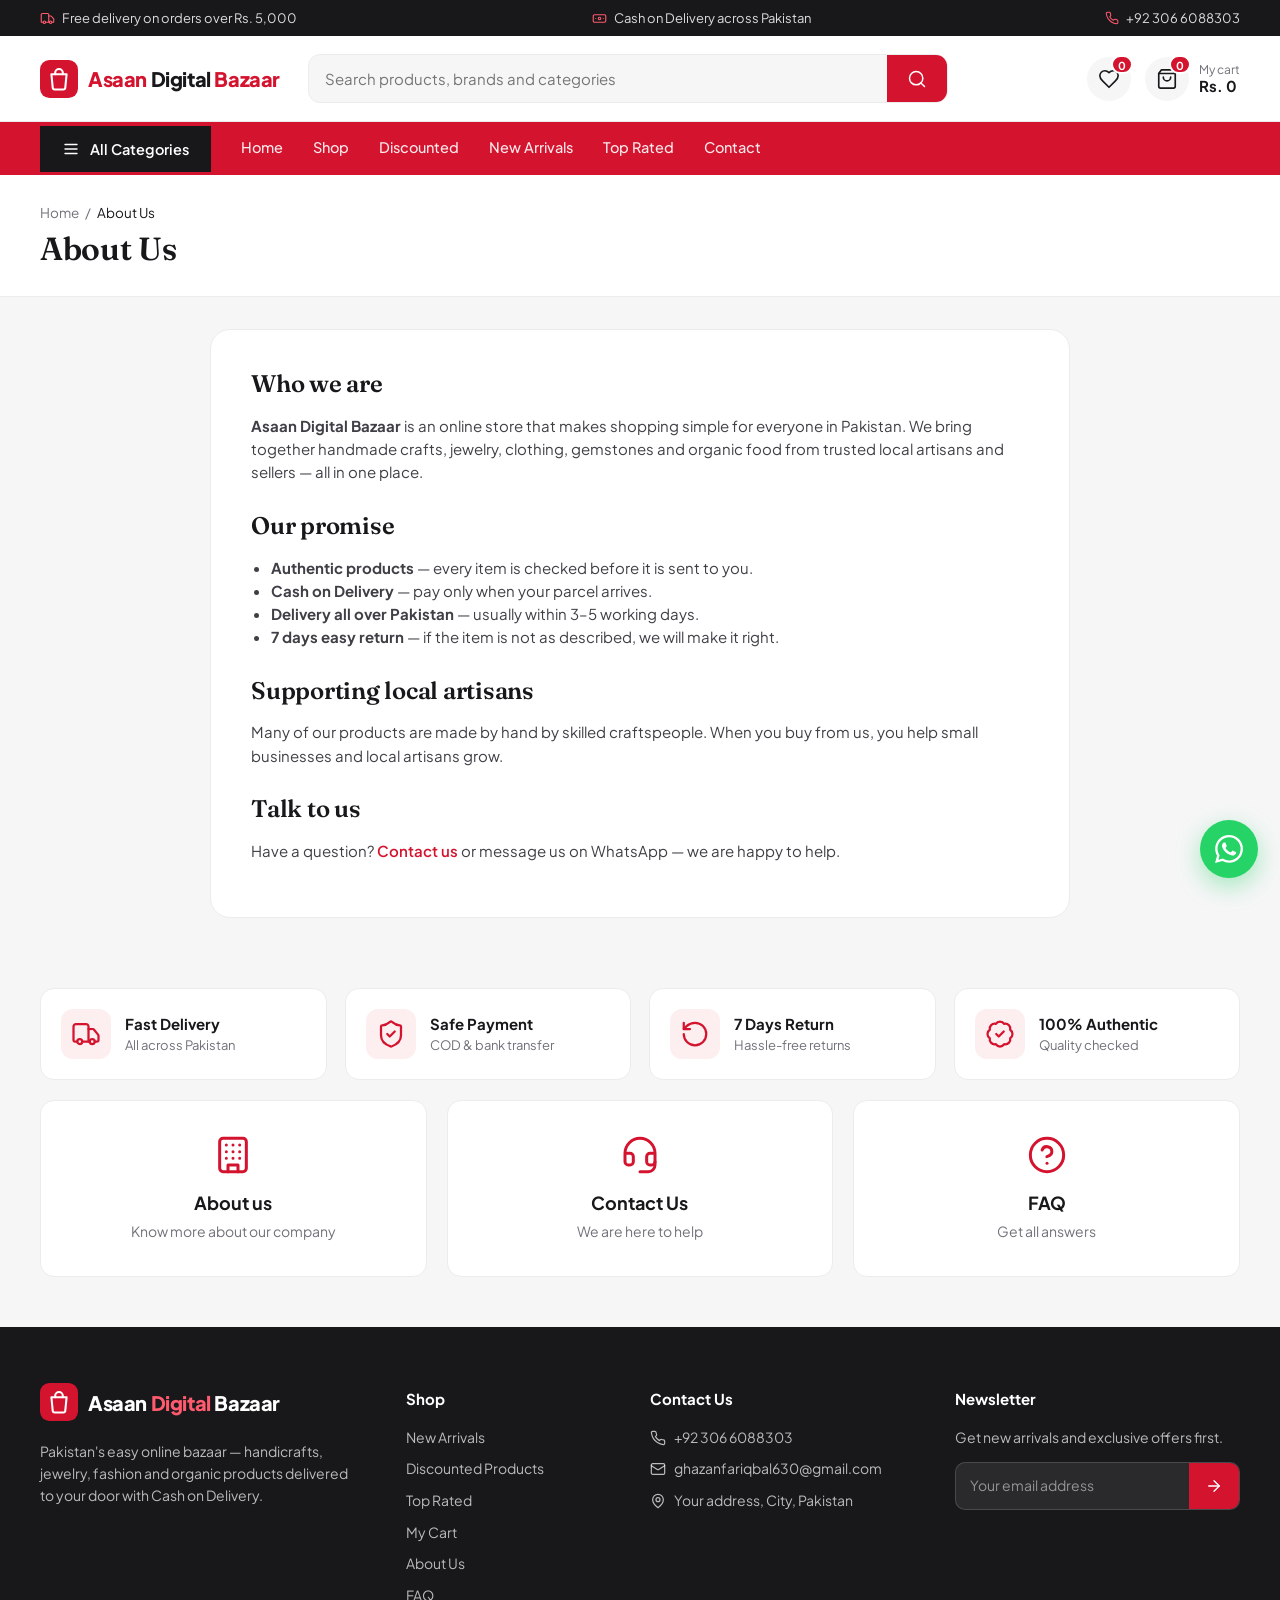
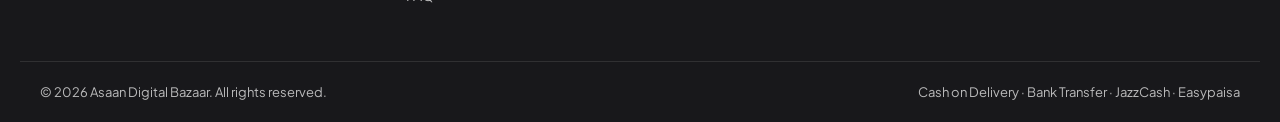
==== about.html @ f5bce49c "Add About, Contact and FAQ pages with cards above footer Co-Authored-By: Claude Opus 5.5 <noreply@an" ====
<!DOCTYPE html>
<html lang="en">
<head>
  <meta charset="UTF-8">
  <meta name="viewport" content="width=device-width, initial-scale=1.0">
  <title>About Us | Asaan Digital Bazaar</title>
  <meta name="theme-color" content="#d4142f">
  <link rel="icon" href="data:image/svg+xml,%3Csvg xmlns='http://www.w3.org/2000/svg' viewBox='0 0 40 40'%3E%3Crect width='40' height='40' rx='10' fill='%23d4142f'/%3E%3Cpath d='M12 15h16l-1.4 14.2a2 2 0 0 1-2 1.8h-9.2a2 2 0 0 1-2-1.8z' fill='none' stroke='%23fff' stroke-width='2.2'/%3E%3Cpath d='M16 15v-1.5a4 4 0 0 1 8 0V15' fill='none' stroke='%23fff' stroke-width='2.2'/%3E%3C/svg%3E">
  <link rel="preconnect" href="https://fonts.googleapis.com">
  <link rel="preconnect" href="https://fonts.gstatic.com" crossorigin>
  <link href="https://fonts.googleapis.com/css2?family=Fraunces:ital,opsz,wght@0,9..144,600;1,9..144,600&family=Plus+Jakarta+Sans:wght@400;500;600;700;800&display=swap" rel="stylesheet">
  <link rel="stylesheet" href="css/style.css">
</head>
<body data-page="about">
  <header id="header"></header>
  <div class="page-head">
    <div class="wrap">
      <nav class="crumbs"><a href="index.html">Home</a> / <span>About Us</span></nav>
      <h1>About Us</h1>
    </div>
  </div>
  <main class="wrap">
    <article class="page-body">
      <h2>Who we are</h2>
      <p><b>Asaan Digital Bazaar</b> is an online store that makes shopping simple for everyone in Pakistan. We bring together handmade crafts, jewelry, clothing, gemstones and organic food from trusted local artisans and sellers — all in one place.</p>
      <h2>Our promise</h2>
      <ul>
        <li><b>Authentic products</b> — every item is checked before it is sent to you.</li>
        <li><b>Cash on Delivery</b> — pay only when your parcel arrives.</li>
        <li><b>Delivery all over Pakistan</b> — usually within 3–5 working days.</li>
        <li><b>7 days easy return</b> — if the item is not as described, we will make it right.</li>
      </ul>
      <h2>Supporting local artisans</h2>
      <p>Many of our products are made by hand by skilled craftspeople. When you buy from us, you help small businesses and local artisans grow.</p>
      <h2>Talk to us</h2>
      <p>Have a question? <a href="contact.html" style="color:var(--brand);font-weight:600">Contact us</a> or message us on WhatsApp — we are happy to help.</p>
    </article>
  </main>
  <div id="footer"></div>
  <script src="js/data.js"></script>
  <script src="js/icons.js"></script>
  <script src="js/app.js"></script>
</body>
</html>
---- css/style.css ----
:root {
  --brand: #d4142f;
  --brand-2: #b5102a;
  --brand-dark: #18181b;
  --gold: #18181b;
  --gold-soft: #fdeef0;
  --bg: #f6f6f7;
  --surface: #ffffff;
  --text: #18181b;
  --muted: #71717a;
  --line: #ececef;
  --sale: #d4142f;
  --ok: #1f8a5b;
  --radius: 14px;
  --shadow: 0 1px 2px rgba(16, 24, 20, .04), 0 8px 24px rgba(16, 24, 20, .06);
  --shadow-lg: 0 18px 40px rgba(16, 24, 20, .12);
  --font: "Plus Jakarta Sans", system-ui, -apple-system, "Segoe UI", sans-serif;
  --display: "Fraunces", Georgia, serif;
}
* { box-sizing: border-box; }
html { scroll-behavior: smooth; }
body { margin: 0; font-family: var(--font); background: var(--bg); color: var(--text); line-height: 1.55; font-size: 15px; -webkit-font-smoothing: antialiased; }
a { color: inherit; text-decoration: none; }
img { max-width: 100%; display: block; }
button { font-family: inherit; }
.wrap { max-width: 1240px; margin: 0 auto; padding: 0 20px; }
.muted { color: var(--muted); }
.center { text-align: center; display: flex; gap: 6px; align-items: center; justify-content: center; }
h1, h2, h3 { line-height: 1.2; letter-spacing: -.01em; }
.ic { flex-shrink: 0; vertical-align: middle; }

/* buttons */
.btn { display: inline-flex; align-items: center; justify-content: center; gap: 8px; background: var(--brand); color: #fff; border: 0; padding: 13px 24px; border-radius: 10px; font-weight: 600; font-size: 15px; cursor: pointer; transition: background .2s, transform .1s, box-shadow .2s; }
.btn:hover { background: var(--brand-2); box-shadow: 0 6px 18px rgba(212, 20, 47, .25); }
.btn:active { transform: translateY(1px); }
.btn-gold { background: var(--gold); }
.btn-gold:hover { background: #000; box-shadow: 0 6px 18px rgba(0, 0, 0, .25); }
.btn-ghost { background: rgba(255,255,255,.1); color: #fff; border: 1px solid rgba(255,255,255,.35); }
.btn-ghost:hover { background: rgba(255,255,255,.2); box-shadow: none; }
.btn.full { width: 100%; }
.btn.grow { flex: 1; min-width: 140px; }
.link { background: none; border: 0; font-size: 14px; cursor: pointer; color: var(--muted); padding: 0; display: inline-flex; align-items: center; gap: 6px; font-weight: 500; }
.link:hover { color: var(--brand); }

/* topbar */
.topbar { background: var(--brand-dark); color: rgba(255,255,255,.85); font-size: 13px; }
.topbar .wrap { display: flex; justify-content: space-between; padding: 8px 20px; gap: 16px; }
.topbar span, .topbar a { display: inline-flex; align-items: center; gap: 7px; }
.topbar .ic { color: #ff5a6e; }

/* main header */
.mainbar { background: var(--surface); border-bottom: 1px solid var(--line); }
.mainbar .wrap { display: flex; align-items: center; gap: 28px; padding-top: 18px; padding-bottom: 18px; }
.logo { display: inline-flex; align-items: center; gap: 10px; font-weight: 800; font-size: 20px; color: var(--brand); white-space: nowrap; letter-spacing: -.02em; }
.logo em { font-style: normal; color: var(--text); }
.logo.light { color: #fff; }
.logo.light em { color: #ff5a6e; }
.search { flex: 1; display: flex; border: 1.5px solid var(--line); border-radius: 12px; overflow: hidden; background: var(--bg); transition: border-color .2s, box-shadow .2s; max-width: 640px; }
.search:focus-within { border-color: var(--brand); box-shadow: 0 0 0 4px rgba(212, 20, 47, .08); background: #fff; }
.search input { flex: 1; border: 0; background: transparent; padding: 12px 16px; font: inherit; outline: none; min-width: 0; }
.search button { border: 0; background: var(--brand); color: #fff; padding: 0 20px; cursor: pointer; display: grid; place-items: center; }
.icons { display: flex; align-items: center; gap: 14px; margin-left: auto; }
.icon-btn { position: relative; width: 44px; height: 44px; border-radius: 50%; background: var(--bg); display: grid; place-items: center; color: var(--text); transition: background .2s; }
.icon-btn:hover { background: var(--gold-soft); color: var(--brand); }
.icon-btn b { position: absolute; top: -2px; right: -2px; min-width: 19px; height: 19px; font-size: 11px; background: var(--brand); color: #fff; border-radius: 99px; display: grid; place-items: center; padding: 0 5px; border: 2px solid #fff; }
.cart-btn { display: flex; align-items: center; gap: 10px; }
.cart-label { display: flex; flex-direction: column; line-height: 1.2; }
.cart-label small { color: var(--muted); font-size: 12px; }
.cart-label strong { font-size: 15px; }

/* category bar */
/* header stays pinned while scrolling; only the thin topbar scrolls away (top is set from JS) */
#header { position: sticky; top: 0; z-index: 40; transition: box-shadow .2s; }
#header.scrolled { box-shadow: 0 6px 20px rgba(16, 24, 20, .12); }
.catbar { background: var(--brand); color: #fff; }
.catbar .wrap { display: flex; align-items: center; gap: 30px; overflow-x: auto; scrollbar-width: none; }
.catbar .wrap::-webkit-scrollbar { display: none; }
.catbar a { padding: 14px 0; white-space: nowrap; font-weight: 500; font-size: 14.5px; opacity: .9; border-bottom: 2px solid transparent; }
.catbar a:hover, .catbar a.active { opacity: 1; border-bottom-color: var(--gold); }
.dropdown { position: relative; }
.cat-btn { display: flex; align-items: center; gap: 10px; background: var(--gold); color: #fff; border: 0; font-weight: 600; font-size: 14.5px; padding: 14px 22px; cursor: pointer; white-space: nowrap; }
.menu { display: none; position: fixed; background: #fff; color: var(--text); min-width: 270px; box-shadow: var(--shadow-lg); border-radius: 0 0 12px 12px; z-index: 30; padding: 6px; }
.dropdown:hover .menu, .dropdown:focus-within .menu { display: block; }
.menu a { display: flex; align-items: center; gap: 12px; padding: 11px 14px; border-radius: 8px; opacity: 1; border: 0; font-size: 14px; }
.menu a .ic { color: var(--brand); }
.menu a:hover { background: var(--gold-soft); color: var(--brand); }

/* hero */
.hero { display: grid; grid-template-columns: 1.75fr 1fr; gap: 18px; margin: 24px auto 0; }
.slider { position: relative; overflow: hidden; border-radius: 20px; min-height: 440px; background: #18181b; }
.slide { position: absolute; inset: 0; padding: 56px 64px; color: #fff; display: flex; flex-direction: column; justify-content: center; background-size: cover; background-position: center; opacity: 0; visibility: hidden; transition: opacity .7s, visibility .7s; }
.slide::before { content: ""; position: absolute; inset: 0; background: linear-gradient(90deg, rgba(10,10,12,.85) 0%, rgba(10,10,12,.55) 50%, rgba(10,10,12,.1) 100%); }
.slide > * { position: relative; z-index: 1; transform: translateY(14px); opacity: 0; transition: transform .7s .15s, opacity .7s .15s; }
.slide.active { opacity: 1; visibility: visible; }
.slide.active > * { transform: none; opacity: 1; }
.eyebrow { display: inline-flex; align-items: center; gap: 8px; align-self: flex-start; background: var(--brand); padding: 6px 14px; border-radius: 99px; font-size: 12.5px; font-weight: 700; letter-spacing: .04em; color: #fff; }
.slide h2 { font-family: var(--display); font-weight: 600; font-size: clamp(30px, 4.2vw, 52px); margin: 18px 0 14px; max-width: 540px; letter-spacing: -.02em; line-height: 1.12; }
.slide h2 em { font-style: italic; color: #ff8a99; }
.slide p { max-width: 440px; color: rgba(255,255,255,.85); margin: 0 0 28px; font-size: 16px; }
.hero-cta { display: flex; gap: 12px; flex-wrap: wrap; }
.sl-nav { position: absolute; top: 50%; z-index: 3; width: 44px; height: 44px; margin-top: -22px; border-radius: 50%; border: 0; background: rgba(255,255,255,.15); color: #fff; cursor: pointer; display: grid; place-items: center; backdrop-filter: blur(6px); transition: background .2s; }
.sl-nav:hover { background: var(--brand); }
.sl-nav.prev { left: 14px; transform: scaleX(-1); }
.sl-nav.next { right: 14px; }
.dots { position: absolute; left: 64px; bottom: 26px; z-index: 3; display: flex; gap: 8px; }
.dots button { width: 10px; height: 10px; border-radius: 99px; border: 0; background: rgba(255,255,255,.45); cursor: pointer; padding: 0; transition: width .3s, background .3s; }
.dots button.active { width: 30px; background: #fff; }
.hero-side { display: grid; gap: 18px; }
.promo { border-radius: 20px; padding: 30px; display: flex; flex-direction: column; justify-content: flex-end; position: relative; overflow: hidden; min-height: 190px; transition: transform .25s, box-shadow .25s; }
.promo:hover { transform: translateY(-3px); box-shadow: var(--shadow-lg); }
.promo .ic.bg { position: absolute; right: -10px; top: -10px; opacity: .14; }
.promo small { font-weight: 700; letter-spacing: .08em; text-transform: uppercase; font-size: 11.5px; }
.promo h3 { font-family: var(--display); font-weight: 600; margin: 6px 0 10px; font-size: 26px; }
.promo span { display: inline-flex; align-items: center; gap: 6px; font-weight: 600; font-size: 14px; }
.promo.p1 { background: var(--gold-soft); color: #9b0e22; }
.promo.p1 .ic.bg { color: var(--brand); opacity: .18; }
.promo.p2 { background: #18181b; color: #fff; }
.promo.p2 .ic.bg { color: #fff; opacity: .12; }

/* sections */
.sec { margin: 64px auto; }
.sec-head { display: flex; justify-content: space-between; align-items: flex-end; margin-bottom: 22px; gap: 12px; }
.kicker { display: block; color: var(--brand); font-weight: 700; font-size: 12px; letter-spacing: .12em; text-transform: uppercase; margin-bottom: 6px; }
.sec-title { font-family: var(--display); font-weight: 600; font-size: 30px; margin: 0; }
.sec-head > a { display: inline-flex; align-items: center; gap: 6px; color: var(--brand); font-weight: 600; font-size: 14px; white-space: nowrap; padding: 8px 14px; border: 1px solid var(--line); border-radius: 99px; background: #fff; transition: border-color .2s; }
.sec-head > a:hover { border-color: var(--brand); }

/* categories */
.cat-grid { display: grid; grid-template-columns: repeat(8, 1fr); gap: 14px; }
.cat { background: #fff; border: 1px solid var(--line); border-radius: var(--radius); padding: 22px 10px 18px; text-align: center; display: flex; flex-direction: column; align-items: center; gap: 4px; transition: transform .2s, box-shadow .2s, border-color .2s; }
.cat-ic { width: 60px; height: 60px; border-radius: 50%; background: var(--gold-soft); color: var(--brand); display: grid; place-items: center; margin-bottom: 8px; transition: background .2s, color .2s; }
.cat b { font-size: 13px; font-weight: 600; line-height: 1.3; }
.cat small { color: var(--muted); font-size: 12px; }
.cat:hover { transform: translateY(-4px); box-shadow: var(--shadow); border-color: transparent; }
.cat:hover .cat-ic { background: var(--brand); color: #fff; }

/* product cards */
.grid { display: grid; grid-template-columns: repeat(4, 1fr); gap: 20px; }
.card { background: var(--surface); border: 1px solid var(--line); border-radius: var(--radius); overflow: hidden; display: flex; flex-direction: column; transition: box-shadow .25s, transform .25s, border-color .25s; }
.card:hover { box-shadow: var(--shadow-lg); transform: translateY(-4px); border-color: transparent; }
.card-media { position: relative; overflow: hidden; }
.pimg { aspect-ratio: 1; width: 100%; object-fit: cover; display: grid; place-items: center; transition: transform .5s; }
.card:hover img.pimg { transform: scale(1.05); }
.pimg.ph { background: linear-gradient(145deg, #f3efe7, #e9e3d7); color: #b9ad97; }
.pimg.ph .ic { stroke-width: 1.2; }
.pimg.big .ic { width: 140px; height: 140px; }
.pimg.thumb { width: 84px; border-radius: 10px; }
.pimg.thumb .ic { width: 32px; height: 32px; }
.quick-add { position: absolute; left: 12px; right: 12px; bottom: 12px; display: flex; align-items: center; justify-content: center; gap: 8px; background: var(--brand); color: #fff; border: 0; border-radius: 10px; padding: 11px; font-weight: 600; font-size: 14px; cursor: pointer; transform: translateY(calc(100% + 14px)); transition: transform .3s, background .2s; }
.quick-add:hover { background: var(--brand-2); }
.card:hover .quick-add, .quick-add:focus-visible { transform: none; }
.card-body { padding: 14px 16px 18px; display: flex; flex-direction: column; gap: 5px; flex: 1; }
.pcat { color: var(--brand); font-size: 11.5px; font-weight: 700; letter-spacing: .06em; text-transform: uppercase; }
.pname { font-weight: 600; font-size: 15px; line-height: 1.4; display: -webkit-box; -webkit-line-clamp: 2; -webkit-box-orient: vertical; overflow: hidden; min-height: 42px; }
.pname:hover { color: var(--brand); }
.stars { display: inline-flex; align-items: center; gap: 4px; color: #e0a526; font-size: 13px; }
.stars b { color: var(--text); font-weight: 600; }
.price { font-weight: 800; color: var(--brand); font-size: 17px; margin-top: auto; }
.price s { color: var(--muted); font-weight: 400; font-size: 13px; margin-left: 6px; }
.price.big { font-size: 32px; margin: 18px 0; display: flex; align-items: center; gap: 10px; flex-wrap: wrap; }
.price.big s { font-size: 18px; margin: 0; }
.save { background: #fdecea; color: var(--sale); font-size: 13px; font-weight: 700; padding: 4px 10px; border-radius: 99px; }
.badge-off { position: absolute; top: 12px; left: 12px; background: var(--sale); color: #fff; font-size: 12px; font-weight: 700; padding: 4px 9px; border-radius: 8px; z-index: 2; }
.wish { position: absolute; top: 10px; right: 10px; z-index: 2; width: 38px; height: 38px; border-radius: 50%; border: 0; background: rgba(255,255,255,.95); color: var(--muted); cursor: pointer; display: grid; place-items: center; box-shadow: 0 2px 10px rgba(0,0,0,.08); transition: color .2s, transform .2s; }
.wish:hover { transform: scale(1.08); color: var(--sale); }
.wish.on, .wish-link.on { color: var(--sale); }
.wish.on .ic, .wish-link.on .ic { fill: currentColor; }

/* banner strip */
.strip { position: relative; overflow: hidden; background: linear-gradient(110deg, #18181b 0%, #2c2c31 100%); color: #fff; border-radius: 20px; padding: 40px 48px; display: flex; justify-content: space-between; align-items: center; gap: 24px; flex-wrap: wrap; }
.strip .ic.bg { position: absolute; right: 30%; top: -30px; opacity: .12; }
.strip h2 { font-family: var(--display); font-weight: 600; font-size: 30px; margin: 0 0 6px; }
.strip p { margin: 0; opacity: .85; }
.strip .btn { background: var(--brand); }

/* trust + footer */
.trust { display: grid; grid-template-columns: repeat(4, 1fr); gap: 18px; margin-top: 70px; margin-bottom: 0; padding-bottom: 40px; }
.trust > div { display: flex; align-items: center; gap: 14px; background: #fff; border: 1px solid var(--line); border-radius: var(--radius); padding: 20px; }
.trust .ic { color: var(--brand); background: var(--gold-soft); border-radius: 12px; padding: 10px; width: 50px; height: 50px; }
.trust b { display: block; font-size: 15px; }
.trust small { display: block; font-size: 13px; color: var(--muted); }
.footer { background: var(--brand-dark); color: rgba(255,255,255,.7); padding-top: 56px; font-size: 14px; }
.footer .cols { display: grid; grid-template-columns: 1.6fr 1fr 1.3fr 1.4fr; gap: 40px; }
.footer p { margin: 14px 0 0; max-width: 320px; }
.footer h4 { color: #fff; margin: 4px 0 16px; font-size: 15px; }
.footer .cols a:not(.logo), .footer .addr { display: flex; align-items: center; gap: 8px; margin-bottom: 10px; transition: color .2s; }
.footer .cols a:not(.logo):hover { color: #ff5a6e; }
.newsletter { display: flex; margin-top: 14px; background: rgba(255,255,255,.08); border: 1px solid rgba(255,255,255,.15); border-radius: 10px; overflow: hidden; }
.newsletter input { flex: 1; min-width: 0; padding: 12px 14px; border: 0; background: transparent; color: #fff; font: inherit; outline: none; }
.newsletter input::placeholder { color: rgba(255,255,255,.5); }
.newsletter button { border: 0; background: var(--brand); color: #fff; padding: 0 16px; cursor: pointer; display: grid; place-items: center; }
.copy { display: flex; justify-content: space-between; gap: 12px; flex-wrap: wrap; border-top: 1px solid rgba(255,255,255,.1); margin-top: 44px; padding-top: 20px; padding-bottom: 20px; font-size: 13px; }
.wa-float { position: fixed; right: 22px; bottom: 22px; width: 58px; height: 58px; border-radius: 50%; background: #25d366; display: grid; place-items: center; box-shadow: 0 8px 24px rgba(37, 211, 102, .4); z-index: 50; transition: transform .2s; }
.wa-float:hover { transform: scale(1.08); }

/* page header (shop / cart) */
.page-head { background: #fff; border-bottom: 1px solid var(--line); padding: 28px 0; }
.page-head h1 { font-family: var(--display); font-weight: 600; font-size: 32px; margin: 6px 0 0; }
.crumbs { display: flex; align-items: center; gap: 6px; flex-wrap: wrap; font-size: 13.5px; color: var(--muted); }
.crumbs a:hover { color: var(--brand); }
.crumbs span { color: var(--text); }

/* shop */
.shop { display: grid; grid-template-columns: 250px 1fr; gap: 28px; margin: 28px auto 0; }
.filters { background: #fff; border: 1px solid var(--line); border-radius: var(--radius); padding: 14px; align-self: start; position: sticky; top: calc(var(--header-h, 140px) + 16px); }
.filters h3 { margin: 6px 10px 12px; font-size: 13px; text-transform: uppercase; letter-spacing: .08em; color: var(--muted); }
.filters a { display: flex; align-items: center; gap: 10px; padding: 10px 12px; border-radius: 10px; font-size: 14px; font-weight: 500; transition: background .15s; }
.filters a .ic { color: var(--muted); }
.filters a:hover { background: var(--bg); }
.filters a.active { background: var(--brand); color: #fff; }
.filters a.active .ic { color: #fff; }
.toolbar { display: flex; justify-content: space-between; align-items: center; margin-bottom: 18px; gap: 12px; flex-wrap: wrap; background: #fff; border: 1px solid var(--line); border-radius: var(--radius); padding: 12px 16px; }
.toolbar h1 { margin: 0; font-size: 18px; }
.toolbar small, .toolbar .muted { font-size: 13px; }
select { padding: 9px 12px; border-radius: 10px; border: 1px solid var(--line); font: inherit; font-size: 14px; background: var(--bg); cursor: pointer; }
.shop .grid { grid-template-columns: repeat(3, 1fr); }
.empty { text-align: center; padding: 70px 20px; grid-column: 1 / -1; display: flex; flex-direction: column; align-items: center; gap: 6px; color: var(--muted); }
.empty h2 { color: var(--text); margin: 12px 0 0; font-family: var(--display); font-weight: 600; }
.empty p { margin: 4px 0 18px; }
.empty .ic { color: #c9bfae; }
.empty .ic.ok { color: var(--ok); }

/* product page */
#product > .crumbs { margin: 24px 0 18px; }
.pd { display: grid; grid-template-columns: 1fr 1fr; gap: 48px; background: #fff; border: 1px solid var(--line); border-radius: 20px; padding: 28px; margin-bottom: 64px; }
.pd-img { position: relative; }
.pd-img .pimg { border-radius: 14px; }
.pd-info { display: flex; flex-direction: column; }
.pd h1 { font-family: var(--display); font-weight: 600; margin: 8px 0 12px; font-size: 34px; }
.meta { display: flex; align-items: center; gap: 16px; flex-wrap: wrap; font-size: 14px; }
.stock { color: var(--ok); font-weight: 600; }
.desc { color: #3c4744; margin: 0; }
.qty-row { display: flex; gap: 12px; flex-wrap: wrap; margin: 26px 0 16px; }
.qty { display: inline-flex; align-items: center; border: 1px solid var(--line); border-radius: 10px; overflow: hidden; background: #fff; height: 48px; }
.qty button { width: 40px; height: 100%; border: 0; background: var(--bg); cursor: pointer; display: grid; place-items: center; color: var(--text); }
.qty button:hover { background: var(--gold-soft); }
.qty input { width: 48px; text-align: center; border: 0; font: inherit; font-weight: 600; -moz-appearance: textfield; outline: none; }
.qty input::-webkit-inner-spin-button { -webkit-appearance: none; }
.pd-actions { display: flex; gap: 24px; flex-wrap: wrap; }
.perks { list-style: none; padding: 20px 0 0; margin: 24px 0 0; border-top: 1px solid var(--line); display: grid; gap: 14px; }
.perks li { display: flex; gap: 14px; align-items: center; font-size: 13.5px; color: var(--muted); }
.perks .ic { color: var(--brand); background: var(--gold-soft); border-radius: 10px; padding: 9px; width: 40px; height: 40px; }
.perks b { display: block; color: var(--text); font-size: 14px; }

/* cart */
.cart-layout { display: grid; grid-template-columns: 1fr 400px; gap: 28px; margin: 28px auto 0; align-items: start; }
.cart-items { background: #fff; border: 1px solid var(--line); border-radius: var(--radius); overflow: hidden; }
.cart-head, .citem { display: grid; grid-template-columns: 84px 1fr 130px 110px 30px; gap: 16px; }
.cart-head { padding: 14px 20px; background: var(--bg); font-size: 12px; font-weight: 700; color: var(--muted); text-transform: uppercase; letter-spacing: .06em; }
.cart-head span:first-child { grid-column: 1 / 3; }
.cart-head span:nth-child(2) { grid-column: 3; text-align: center; }
.cart-head span:nth-child(3) { grid-column: 4; text-align: right; }
.citem { align-items: center; padding: 18px 20px; border-top: 1px solid var(--line); }
.cinfo { display: flex; flex-direction: column; gap: 4px; font-size: 14px; }
.cinfo .pname { min-height: 0; }
.citem .qty { height: 40px; justify-self: center; }
.citem .qty button { width: 34px; }
.citem .qty input { width: 36px; }
.ctotal { text-align: right; }
.remove { border: 0; background: none; color: var(--muted); cursor: pointer; display: grid; place-items: center; width: 30px; height: 30px; border-radius: 50%; }
.remove:hover { color: var(--sale); background: #fdecea; }
.summary { background: #fff; border: 1px solid var(--line); border-radius: var(--radius); padding: 24px; position: sticky; top: calc(var(--header-h, 140px) + 16px); }
.summary h3 { margin: 0 0 14px; font-size: 17px; }
.summary h3:not(:first-child) { margin-top: 28px; }
.summary .row { display: flex; justify-content: space-between; padding: 7px 0; font-size: 14.5px; }
.summary .free { color: var(--ok); }
.note { background: var(--gold-soft); color: #9b0e22; font-size: 13px; padding: 10px 12px; border-radius: 8px; margin: 6px 0; }
.summary .total { border-top: 1px dashed var(--line); margin-top: 10px; padding-top: 14px; font-weight: 800; font-size: 20px; color: var(--brand); }
#checkout { display: grid; gap: 10px; }
#checkout input:not([type=radio]), #checkout textarea { width: 100%; padding: 12px 14px; border: 1.5px solid var(--line); border-radius: 10px; font: inherit; font-size: 14.5px; outline: none; transition: border-color .2s, box-shadow .2s; background: var(--bg); }
#checkout input:focus, #checkout textarea:focus { border-color: var(--brand); box-shadow: 0 0 0 4px rgba(212, 20, 47, .08); background: #fff; }
.radio { display: flex; gap: 12px; align-items: flex-start; padding: 12px 14px; border: 1.5px solid var(--line); border-radius: 10px; cursor: pointer; transition: border-color .2s, background .2s; }
.radio:has(input:checked) { border-color: var(--brand); background: #fff5f6; }
.radio input { accent-color: var(--brand); margin-top: 3px; }
.radio b { display: block; font-size: 14px; }
.radio small { color: var(--muted); font-size: 12.5px; }
#checkout .btn { margin-top: 6px; padding: 15px; background: #1fa855; }
#checkout .btn:hover { background: #1a9149; }

#toast { position: fixed; left: 50%; bottom: 30px; transform: translate(-50%, 120px); display: flex; align-items: center; gap: 10px; background: var(--text); color: #fff; padding: 13px 20px; border-radius: 12px; opacity: 0; transition: .35s; z-index: 60; max-width: calc(100% - 32px); box-shadow: var(--shadow-lg); font-size: 14px; }
#toast .ic { color: #5fd49b; }
#toast.show { transform: translate(-50%, 0); opacity: 1; }

/* responsive */
@media (max-width: 1100px) {
  .cat-grid { grid-template-columns: repeat(4, 1fr); }
  .grid { grid-template-columns: repeat(3, 1fr); }
  .shop .grid { grid-template-columns: repeat(2, 1fr); }
}
@media (max-width: 900px) {
  .hero { grid-template-columns: 1fr; }
  .hero-side { grid-template-columns: 1fr 1fr; }
  .shop { grid-template-columns: 1fr; }
  .filters { position: static; display: flex; overflow-x: auto; gap: 8px; padding: 10px; scrollbar-width: none; }
  .filters h3 { display: none; }
  .filters a { white-space: nowrap; border: 1px solid var(--line); flex-shrink: 0; }
  .shop .grid { grid-template-columns: repeat(3, 1fr); }
  .cart-layout { grid-template-columns: 1fr; }
  .summary { position: static; }
  .pd { grid-template-columns: 1fr; gap: 24px; }
  .trust { grid-template-columns: 1fr 1fr; }
  .footer .cols { grid-template-columns: 1fr 1fr; }
}
@media (max-width: 680px) {
  body { font-size: 14px; }
  .wrap { padding: 0 16px; }
  .hide-sm { display: none !important; }
  .topbar .wrap { justify-content: center; padding: 7px 16px; }
  .topbar .wrap > a { display: none; }
  .mainbar .wrap { flex-wrap: wrap; gap: 12px; padding-top: 14px; padding-bottom: 14px; }
  .logo { font-size: 17px; }
  .logo svg { width: 34px; height: 34px; }
  .icons { gap: 8px; }
  .icon-btn { width: 40px; height: 40px; }
  .search { order: 3; flex-basis: 100%; max-width: none; }
  .catbar .wrap { gap: 22px; padding-left: 0; }
  .cat-btn { padding: 13px 16px; }
  .hero { margin-top: 16px; }
  .hero-side { grid-template-columns: 1fr; }
  .promo { min-height: 150px; padding: 24px; border-radius: 16px; }
  .sec { margin: 44px auto; }
  .sec-title { font-size: 24px; }
  .grid, .shop .grid { grid-template-columns: repeat(2, 1fr); gap: 12px; }
  .cat-grid { grid-template-columns: repeat(4, 1fr); gap: 8px; }
  .cat { padding: 14px 4px 12px; }
  .cat-ic { width: 46px; height: 46px; }
  .cat-ic .ic { width: 22px; height: 22px; }
  .cat b { font-size: 11px; }
  .cat small { display: none; }
  .card-body { padding: 10px 12px 14px; }
  .pname { font-size: 13.5px; min-height: 38px; }
  .price { font-size: 15px; }
  .price s { display: block; margin: 0; }
  .quick-add { transform: none; position: static; width: 100%; border-radius: 0; padding: 10px; font-size: 13px; }
  .wish { width: 34px; height: 34px; }
  .strip { padding: 28px 24px; }
  .strip h2 { font-size: 22px; }
  .pd { padding: 16px; border-radius: 16px; }
  .pd h1 { font-size: 26px; }
  .price.big { font-size: 26px; }
  .trust { grid-template-columns: 1fr; gap: 10px; }
  .footer .cols { grid-template-columns: 1fr; gap: 28px; }
  .page-head h1 { font-size: 26px; }
  .cart-head { display: none; }
  .citem { grid-template-columns: 70px 1fr auto; gap: 8px 12px; padding: 14px; }
  .citem > a { grid-row: span 2; }
  .pimg.thumb { width: 70px; }
  .citem .qty { grid-column: 2; justify-self: start; height: 36px; }
  .citem .ctotal { grid-column: 3; grid-row: 2; }
  .citem .remove { grid-column: 3; grid-row: 1; justify-self: end; align-self: start; }
  .summary { padding: 18px; }
}

/* feature strip under hero */
.features { display: grid; grid-template-columns: repeat(4, 1fr); background: #fff; border: 1px solid var(--line); border-radius: var(--radius); margin-top: 18px; }
.features > div { display: flex; align-items: center; gap: 14px; padding: 20px 22px; }
.features > div + div { border-left: 1px solid var(--line); }
.features .ic { color: var(--brand); flex-shrink: 0; }
.features b { display: block; font-size: 14.5px; }
.features small { color: var(--muted); font-size: 12.5px; }

/* flash sale */
.flash { background: linear-gradient(135deg, var(--brand) 0%, #9b0e22 100%); border-radius: 20px; padding: 32px; }
.flash-head { display: flex; align-items: center; gap: 24px; flex-wrap: wrap; margin-bottom: 24px; color: #fff; }
.kicker.light { color: rgba(255,255,255,.75); }
.flash-head .btn { margin-left: auto; }
.countdown { display: flex; align-items: center; gap: 8px; }
.countdown .ends { font-size: 13px; font-weight: 600; opacity: .85; margin-right: 4px; }
.cd { background: #fff; color: var(--brand); border-radius: 10px; min-width: 56px; padding: 6px 8px; text-align: center; line-height: 1.1; }
.cd b { display: block; font-size: 20px; font-weight: 800; }
.cd small { font-size: 10.5px; color: var(--muted); font-weight: 600; text-transform: uppercase; }
.flash .card { border-color: transparent; }

/* sellers */
.sellers { display: grid; grid-template-columns: repeat(6, 1fr); gap: 14px; }
.seller { background: #fff; border: 1px solid var(--line); border-radius: var(--radius); padding: 22px 12px; text-align: center; display: flex; flex-direction: column; align-items: center; gap: 6px; transition: box-shadow .2s, transform .2s; }
.seller:hover { box-shadow: var(--shadow); transform: translateY(-3px); }
.seller b { font-size: 14px; }
.seller small { color: var(--muted); font-size: 12.5px; display: flex; align-items: center; gap: 4px; }
.avatar { width: 58px; height: 58px; border-radius: 50%; background: var(--gold-soft); color: var(--brand); display: grid; place-items: center; font-weight: 800; font-size: 18px; margin-bottom: 4px; border: 2px solid #fff; box-shadow: 0 0 0 2px var(--brand); }
.avatar.sm { width: 40px; height: 40px; font-size: 15px; margin: 0; box-shadow: none; }

/* reviews */
.reviews { display: grid; grid-template-columns: repeat(3, 1fr); gap: 18px; }
.review { margin: 0; background: #fff; border: 1px solid var(--line); border-radius: var(--radius); padding: 24px; display: flex; flex-direction: column; gap: 14px; }
.review blockquote { margin: 0; color: #3f3f46; }
.review figcaption { display: flex; align-items: center; gap: 12px; margin-top: auto; }
.review figcaption b { display: block; font-size: 14px; }
.review figcaption small { color: var(--muted); font-size: 12.5px; }

/* gallery */
.insta { display: grid; grid-template-columns: repeat(8, 1fr); gap: 8px; }
.insta a { position: relative; border-radius: 10px; overflow: hidden; }
.insta a span { position: absolute; inset: 0; background: rgba(212, 20, 47, .7); color: #fff; display: grid; place-items: center; opacity: 0; transition: opacity .25s; }
.insta a:hover span { opacity: 1; }

/* mobile menu */
.burger { display: none; border: 0; background: none; padding: 6px; margin-left: -6px; cursor: pointer; color: var(--text); }
.drawer-bg { position: fixed; inset: 0; background: rgba(0,0,0,.45); z-index: 70; opacity: 0; visibility: hidden; transition: .25s; }
.drawer { position: fixed; top: 0; left: 0; bottom: 0; width: min(320px, 86vw); background: #fff; z-index: 71; transform: translateX(-100%); transition: transform .3s ease; display: flex; flex-direction: column; }
.drawer-open .drawer { transform: none; }
.drawer-open .drawer-bg { opacity: 1; visibility: visible; }
.drawer-open { overflow: hidden; }
.drawer-head { display: flex; align-items: center; justify-content: space-between; padding: 16px; border-bottom: 1px solid var(--line); }
.drawer-head .logo { font-size: 16px; }
.drawer-head .logo svg { width: 32px; height: 32px; }
.drawer-head button { border: 0; background: var(--bg); border-radius: 50%; width: 38px; height: 38px; display: grid; place-items: center; cursor: pointer; }
.drawer nav { overflow-y: auto; flex: 1; padding: 8px; }
.drawer nav a { display: flex; align-items: center; gap: 12px; padding: 12px; border-radius: 10px; font-weight: 500; }
.drawer nav a .ic { color: var(--brand); }
.drawer nav a:active, .drawer nav a:hover { background: var(--gold-soft); }
.drawer h4 { margin: 14px 12px 6px; font-size: 12px; text-transform: uppercase; letter-spacing: .08em; color: var(--muted); }
.drawer-foot { border-top: 1px solid var(--line); padding: 14px 20px; display: grid; gap: 8px; font-size: 13.5px; color: var(--muted); }
.drawer-foot a { display: flex; gap: 8px; align-items: center; }
.tabbar { display: none; }

@media (max-width: 1100px) {
  .sellers { grid-template-columns: repeat(3, 1fr); }
  .insta { grid-template-columns: repeat(4, 1fr); }
}
@media (max-width: 900px) {
  .features { grid-template-columns: 1fr 1fr; }
  .features > div:nth-child(3) { border-left: 0; }
  .features > div:nth-child(n+3) { border-top: 1px solid var(--line); }
  .reviews { grid-template-columns: 1fr; }
}
@media (max-width: 680px) {
  body { padding-bottom: 64px; }
  .burger { display: grid; }
  .catbar { display: none; }
  .wa-float { display: none; }
  .slider { min-height: 380px; border-radius: 16px; }
  .slide { padding: 28px 24px 56px; justify-content: flex-end; }
  .slide::before { background: linear-gradient(0deg, rgba(10,10,12,.88) 0%, rgba(10,10,12,.45) 60%, rgba(10,10,12,.15) 100%); }
  .slide p { font-size: 14px; margin-bottom: 18px; }
  .sl-nav { display: none; }
  .dots { left: 24px; bottom: 20px; }
  .features > div { padding: 14px; gap: 10px; }
  .features .ic { width: 22px; height: 22px; }
  .features b { font-size: 13px; }
  .features small { font-size: 11.5px; }
  .flash { padding: 20px 14px; border-radius: 16px; }
  .flash-head { gap: 14px; }
  .flash-head .btn { margin-left: 0; padding: 10px 16px; }
  .cd { min-width: 46px; }
  .cd b { font-size: 17px; }
  .countdown .ends { display: none; }
  .sellers { grid-template-columns: repeat(2, 1fr); gap: 10px; }
  .insta { grid-template-columns: repeat(4, 1fr); gap: 6px; }
  .tabbar { display: grid; grid-template-columns: repeat(4, 1fr); position: fixed; left: 0; right: 0; bottom: 0; z-index: 60; background: #fff; border-top: 1px solid var(--line); box-shadow: 0 -4px 16px rgba(0,0,0,.06); padding-bottom: env(safe-area-inset-bottom); }
  .tabbar a, .tabbar button { display: flex; flex-direction: column; align-items: center; gap: 2px; padding: 8px 0 7px; font-size: 11px; font-weight: 600; color: var(--muted); border: 0; background: none; cursor: pointer; font-family: inherit; }
  .tabbar .on { color: var(--brand); }
  .tabbar .wa { color: #1fa855; }
  .tabbar i { position: relative; font-style: normal; display: grid; }
  .tabbar i b { position: absolute; top: -5px; right: -9px; min-width: 17px; height: 17px; font-size: 10px; background: var(--brand); color: #fff; border-radius: 99px; display: grid; place-items: center; padding: 0 4px; }
  #toast { bottom: 80px; }
}

/* about / contact / faq cards above footer */
.info-cards { display: grid; grid-template-columns: repeat(3, 1fr); gap: 20px; padding-bottom: 50px; }
.info-cards a { background: #fff; border: 1px solid var(--line); border-radius: var(--radius); padding: 34px 20px; text-align: center; display: flex; flex-direction: column; align-items: center; gap: 4px; transition: box-shadow .2s, transform .2s, border-color .2s; }
.info-cards .ic { color: var(--brand); margin-bottom: 10px; }
.info-cards b { font-size: 18px; }
.info-cards small { color: var(--muted); font-size: 14px; }
.info-cards a:hover { box-shadow: var(--shadow); transform: translateY(-3px); border-color: transparent; }
.trust { padding-bottom: 20px; }

/* text pages */
.page-body { max-width: 860px; margin: 32px auto 0; background: #fff; border: 1px solid var(--line); border-radius: 20px; padding: 40px; }
.page-body h2 { font-family: var(--display); font-weight: 600; font-size: 24px; margin: 28px 0 10px; }
.page-body h2:first-child { margin-top: 0; }
.page-body p, .page-body li { color: #3f3f46; }
.page-body ul { padding-left: 20px; }
.contact-grid { display: grid; grid-template-columns: repeat(2, 1fr); gap: 14px; margin: 18px 0 28px; }
.contact-grid a, .contact-grid div { display: flex; gap: 14px; align-items: center; padding: 18px; border: 1px solid var(--line); border-radius: 12px; }
.contact-grid .ic { color: var(--brand); background: var(--gold-soft); border-radius: 10px; padding: 9px; width: 42px; height: 42px; }
.contact-grid b { display: block; }
.contact-grid small { color: var(--muted); }
.contact-form { display: grid; gap: 10px; }
.contact-form input, .contact-form textarea { width: 100%; padding: 12px 14px; border: 1.5px solid var(--line); border-radius: 10px; font: inherit; background: var(--bg); outline: none; }
.contact-form input:focus, .contact-form textarea:focus { border-color: var(--brand); background: #fff; }
.faq details { border: 1px solid var(--line); border-radius: 12px; margin-bottom: 10px; overflow: hidden; }
.faq summary { padding: 16px 18px; font-weight: 600; cursor: pointer; list-style: none; display: flex; justify-content: space-between; gap: 12px; }
.faq summary::-webkit-details-marker { display: none; }
.faq summary::after { content: "+"; color: var(--brand); font-size: 22px; line-height: 1; }
.faq details[open] summary::after { content: "−"; }
.faq details[open] summary { background: var(--gold-soft); }
.faq details p { margin: 0; padding: 14px 18px 18px; }
@media (max-width: 680px) {
  .info-cards { grid-template-columns: 1fr; gap: 10px; }
  .info-cards a { padding: 20px; flex-direction: row; text-align: left; gap: 14px; }
  .info-cards a .ic { margin: 0; width: 32px; height: 32px; }
  .info-cards a b { font-size: 16px; }
  .info-cards a small { display: none; }
  .page-body { padding: 22px 18px; margin-top: 18px; }
  .contact-grid { grid-template-columns: 1fr; }
}
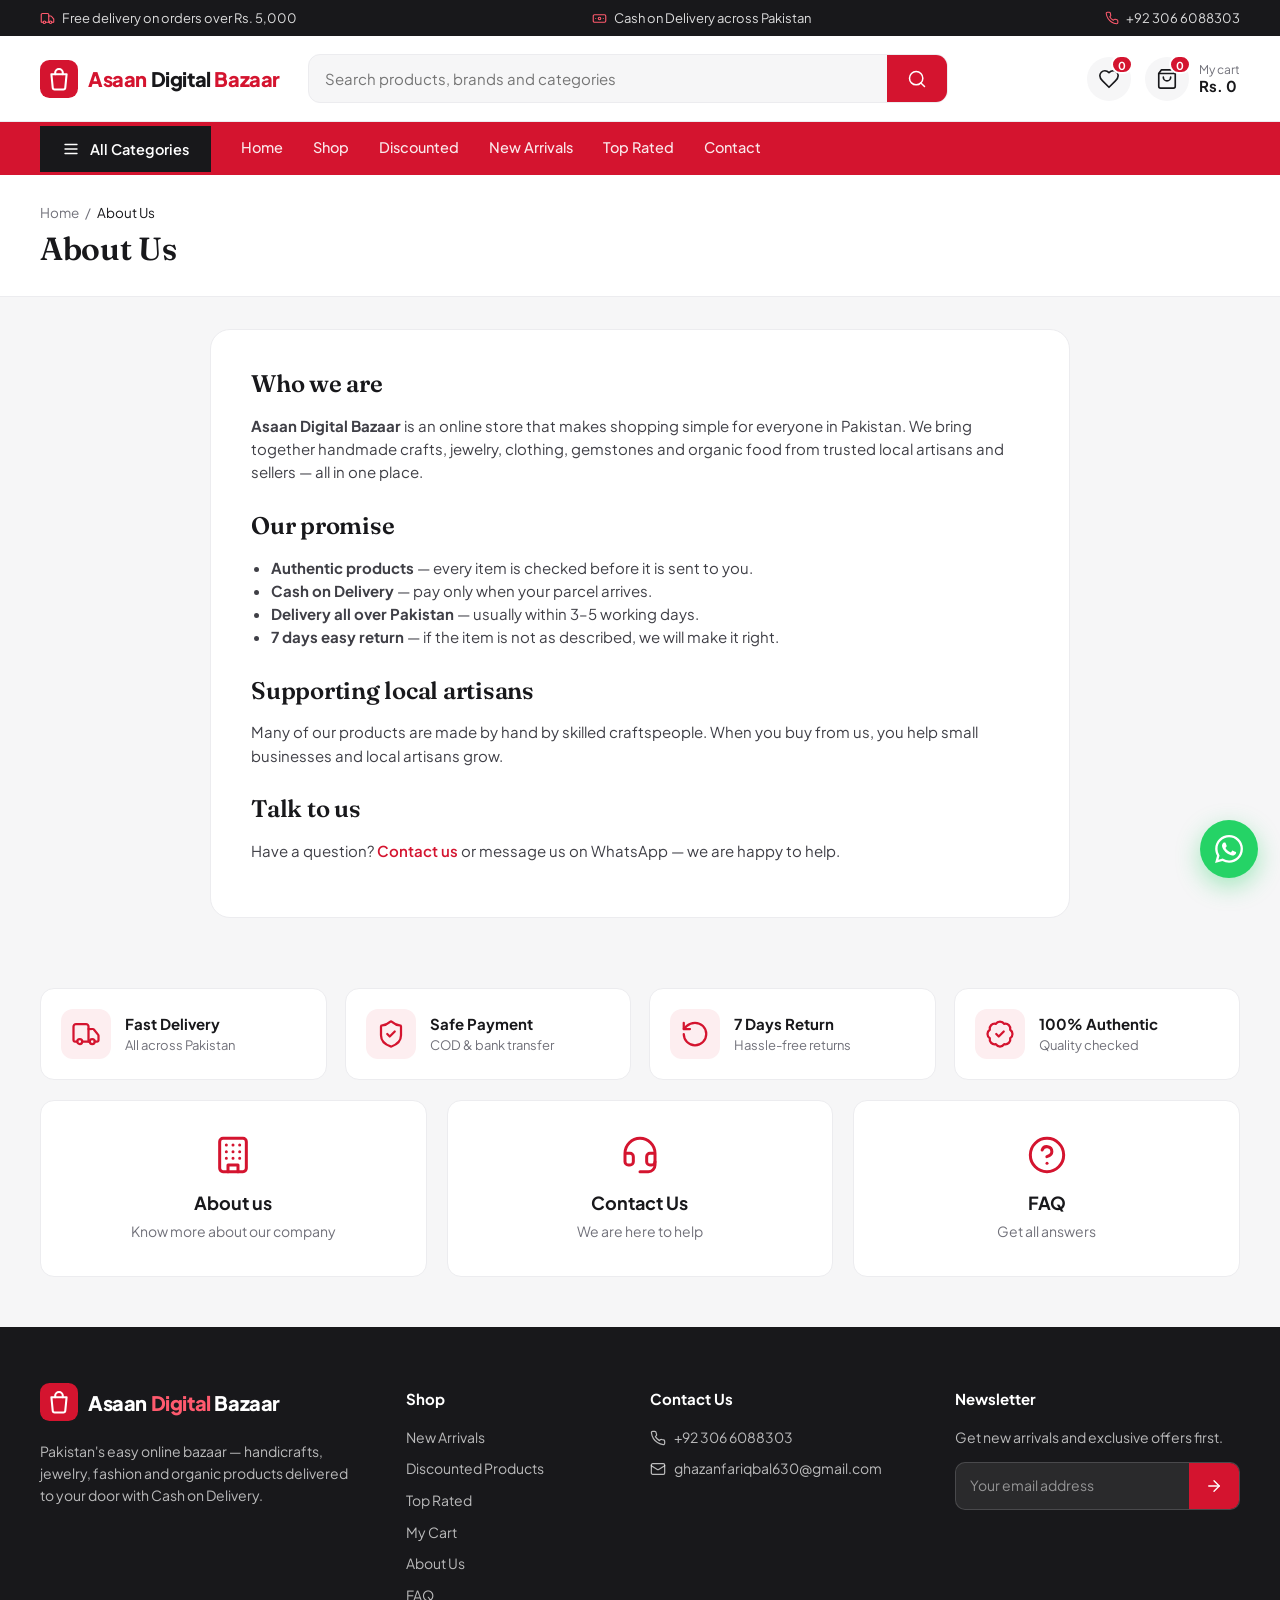
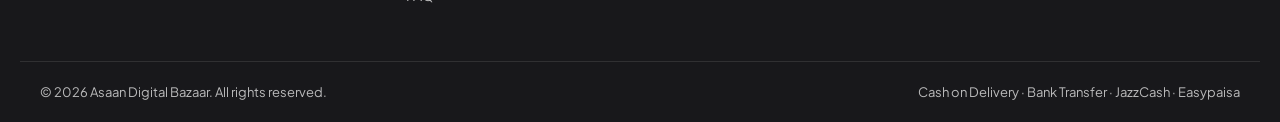
==== commit 84fdfa5b: "Hide address line until a real address is set Co-Authored-By: Claude Opus 5.5 <noreply@anthropic.com" ====
--- a/about.html
+++ b/about.html
@@ -9,7 +9,7 @@
   <link rel="preconnect" href="https://fonts.googleapis.com">
   <link rel="preconnect" href="https://fonts.gstatic.com" crossorigin>
   <link href="https://fonts.googleapis.com/css2?family=Fraunces:ital,opsz,wght@0,9..144,600;1,9..144,600&family=Plus+Jakarta+Sans:wght@400;500;600;700;800&display=swap" rel="stylesheet">
-  <link rel="stylesheet" href="css/style.css">
+  <link rel="stylesheet" href="css/style.css?v=202610282048">
 </head>
 <body data-page="about">
   <header id="header"></header>
@@ -37,8 +37,8 @@
     </article>
   </main>
   <div id="footer"></div>
-  <script src="js/data.js"></script>
-  <script src="js/icons.js"></script>
-  <script src="js/app.js"></script>
+  <script src="js/data.js?v=202610282048"></script>
+  <script src="js/icons.js?v=202610282048"></script>
+  <script src="js/app.js?v=202610282048"></script>
 </body>
 </html>
--- a/css/style.css
+++ b/css/style.css
@@ -495,3 +495,51 @@
   .page-body { padding: 22px 18px; margin-top: 18px; }
   .contact-grid { grid-template-columns: 1fr; }
 }
+
+/* share buttons on product page */
+.share { display: flex; align-items: center; gap: 8px; flex-wrap: wrap; margin-top: 18px; }
+.share-label { display: inline-flex; align-items: center; gap: 6px; font-size: 14px; font-weight: 600; color: var(--muted); margin-right: 4px; }
+.sh { width: 38px; height: 38px; border-radius: 50%; border: 0; display: grid; place-items: center; color: #fff; cursor: pointer; transition: transform .15s, filter .15s; }
+.sh:hover { transform: translateY(-2px); filter: brightness(1.08); }
+.sh svg { fill: currentColor; }
+.sh .ic { fill: none; }
+.sh-whatsapp { background: #25d366; }
+.sh-facebook { background: #1877f2; }
+.sh-x { background: #000; }
+.sh-telegram { background: #229ed9; }
+.sh-pinterest { background: #e60023; }
+.sh-email { background: #6b7280; }
+.sh-copy, .sh-more { background: var(--bg); color: var(--text); border: 1px solid var(--line); }
+.sh-copy.ok { background: var(--ok); color: #fff; border-color: var(--ok); }
+
+/* size options */
+.sizes { display: flex; align-items: center; gap: 8px; flex-wrap: wrap; margin: -6px 0 18px; }
+.sizes span { font-size: 14px; font-weight: 600; color: var(--muted); margin-right: 6px; }
+.size { padding: 9px 18px; border: 1.5px solid var(--line); border-radius: 10px; background: #fff; font-weight: 600; font-size: 14px; cursor: pointer; transition: border-color .15s, background .15s; }
+.size:hover { border-color: var(--brand); }
+.size.on { border-color: var(--brand); background: var(--gold-soft); color: var(--brand); }
+.price .from { display: block; font-size: 12px; font-weight: 600; color: var(--muted); margin-bottom: 2px; }
+.total-line { margin: 20px 0 -8px; font-size: 16px; font-weight: 600; color: var(--muted); }
+.total-line b { color: var(--brand); font-size: 22px; font-weight: 800; margin-left: 6px; }
+
+/* product page: keep photo, price, weight, total and buttons in one screen on desktop */
+@media (min-width: 901px) {
+  #product > .crumbs { margin: 14px 0 12px; }
+  .pd { grid-template-columns: minmax(0, 1fr) minmax(0, 1.1fr); gap: 36px; padding: 22px; align-items: start; }
+  .pd-img { position: sticky; top: calc(var(--header-h, 140px) + 16px); width: min(100%, max(320px, calc(100vh - 250px))); margin: 0 auto; }
+  .pd-img .pimg.big { width: 100%; aspect-ratio: 1; }
+  .pd h1 { font-size: 28px; margin: 4px 0 8px; }
+  .pd .meta { font-size: 13.5px; }
+  .price.big { font-size: 28px; margin: 12px 0; }
+  .sizes { margin: 0 0 12px; }
+  .size { padding: 7px 16px; }
+  .desc { font-size: 14.5px; line-height: 1.5; }
+  .total-line { margin: 14px 0 -4px; }
+  .total-line b { font-size: 20px; }
+  .qty-row { margin: 14px 0 12px; }
+  .qty { height: 46px; }
+  .share { margin-top: 12px; }
+  .perks { margin-top: 16px; padding-top: 14px; gap: 10px; }
+}
+
+.pd { margin-top: 20px; }
